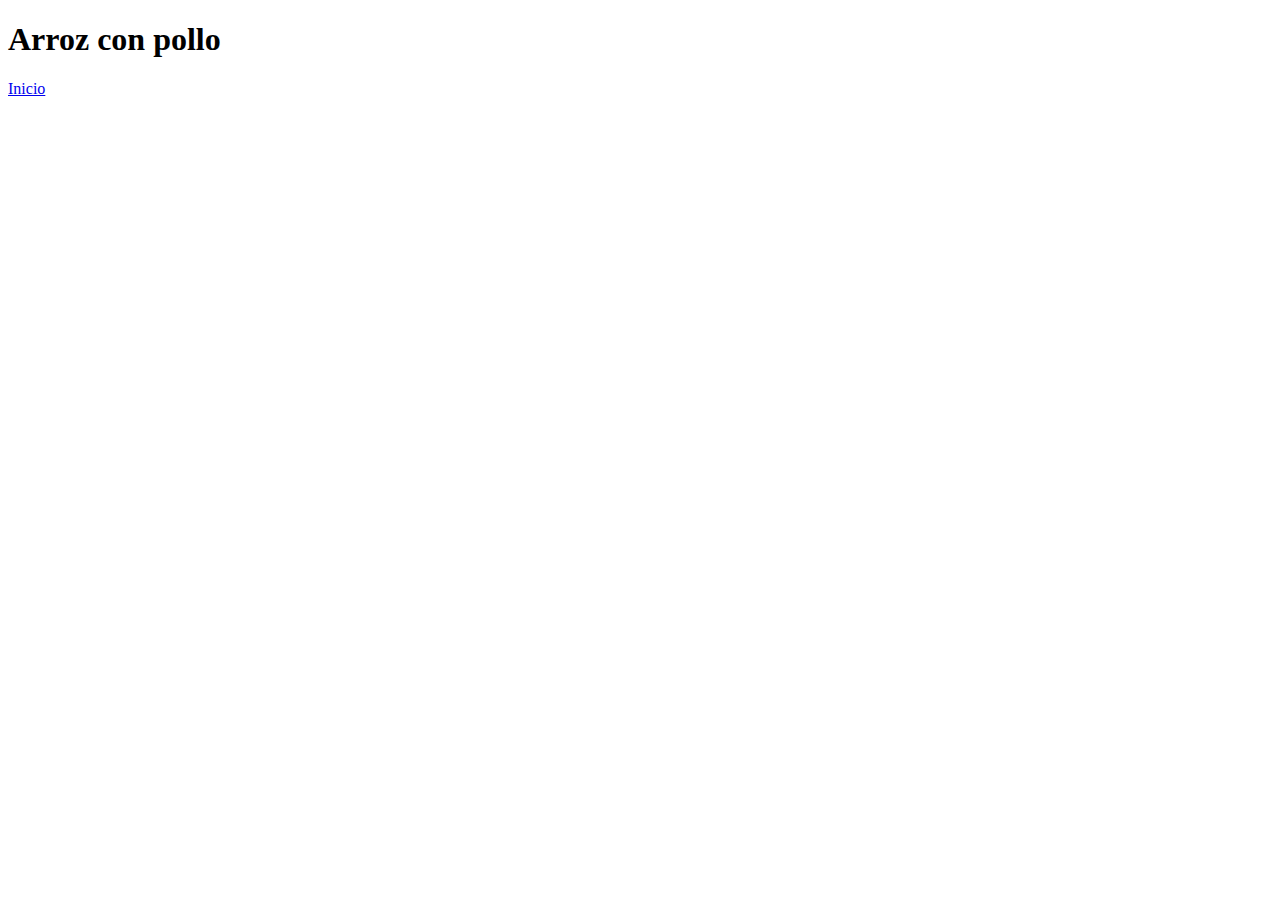
==== recipes/arroz-con-pollo.html @ a0cf5856 "Add first recipe and links to navigate" ====
<!DOCTYPE html>
<html lang="es">
    <head>
        <meta charset="UTF-8">
        <title>Odin Recipes - Arroz con pollo</title>
    </head>
    <body>
        <h1>Arroz con pollo</h1>
        <a href="../index.html">Inicio</a>
    </body>
</html>
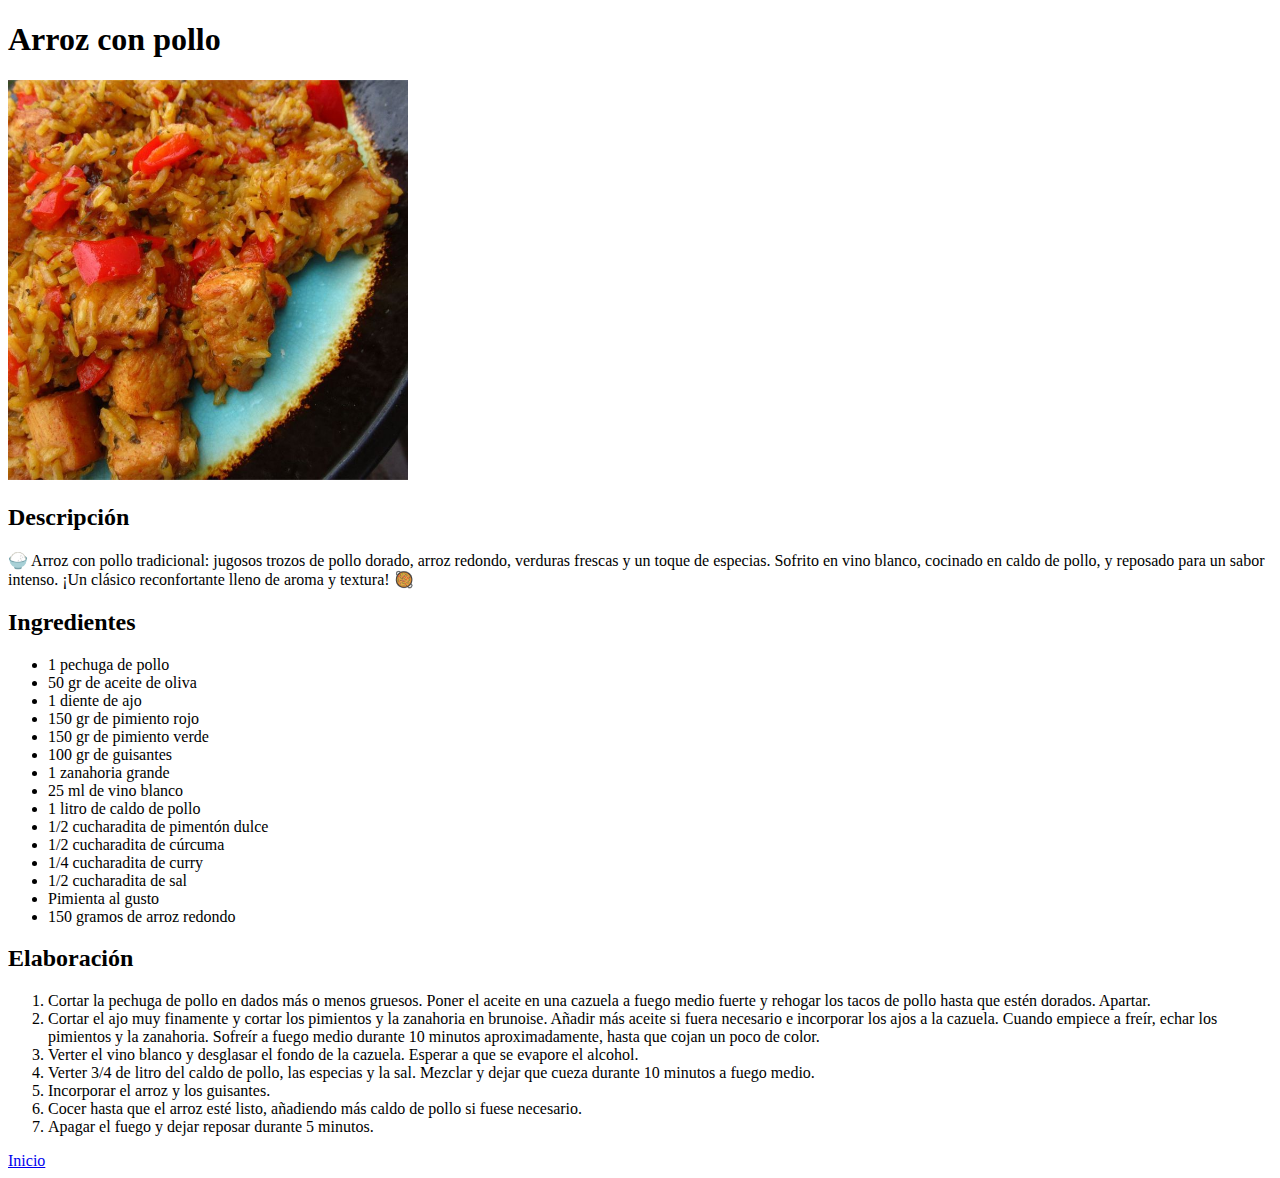
==== commit b2716473: "Add the first recipe" ====
--- a/recipes/arroz-con-pollo.html
+++ b/recipes/arroz-con-pollo.html
@@ -6,6 +6,41 @@
     </head>
     <body>
         <h1>Arroz con pollo</h1>
+        <img src="./images/arroz-con-pollo.jpg" width="400" height="400" alt="receta de arroz con pollo">
+        <h2>Descripción</h2>
+        <p>
+            🍚 Arroz con pollo tradicional: jugosos trozos de pollo dorado, arroz redondo, verduras frescas y un toque
+            de especias. Sofrito en vino blanco, cocinado en caldo de pollo, y reposado para un sabor intenso. ¡Un
+            clásico reconfortante lleno de aroma y textura! 🥘
+        </p>
+        <h2>Ingredientes</h2>
+        <ul>
+            <li>1 pechuga de pollo</li>
+            <li>50 gr de aceite de oliva</li>
+            <li>1 diente de ajo</li>
+            <li>150 gr de pimiento rojo</li>
+            <li>150 gr de pimiento verde</li>
+            <li>100 gr de guisantes</li>
+            <li>1 zanahoria grande</li>
+            <li>25 ml de vino blanco</li>
+            <li>1 litro de caldo de pollo</li>
+            <li>1/2 cucharadita de pimentón dulce</li>
+            <li>1/2 cucharadita de cúrcuma</li>
+            <li>1/4 cucharadita de curry</li>
+            <li>1/2 cucharadita de sal</li>
+            <li>Pimienta al gusto</li>
+            <li>150 gramos de arroz redondo</li>
+        </ul>
+        <h2>Elaboración</h2>
+        <ol>
+            <li>Cortar la pechuga de pollo en dados más o menos gruesos. Poner el aceite en una cazuela a fuego medio fuerte y rehogar los tacos de pollo hasta que estén dorados. Apartar.</li>
+            <li>Cortar el ajo muy finamente y cortar los pimientos y la zanahoria en brunoise. Añadir más aceite si fuera necesario e incorporar los ajos a la cazuela. Cuando empiece a freír, echar los pimientos y la zanahoria. Sofreír a fuego medio durante 10 minutos aproximadamente, hasta que cojan un poco de color.</li>
+            <li>Verter el vino blanco y desglasar el fondo de la cazuela. Esperar a que se evapore el alcohol.</li>
+            <li>Verter 3/4 de litro del caldo de pollo, las especias y la sal. Mezclar y dejar que cueza durante 10 minutos a fuego medio.</li>
+            <li>Incorporar el arroz y los guisantes.</li>
+            <li>Cocer hasta que el arroz esté listo, añadiendo más caldo de pollo si fuese necesario.</li>
+            <li>Apagar el fuego y dejar reposar durante 5 minutos.</li>
+        </ol>
         <a href="../index.html">Inicio</a>
     </body>
 </html>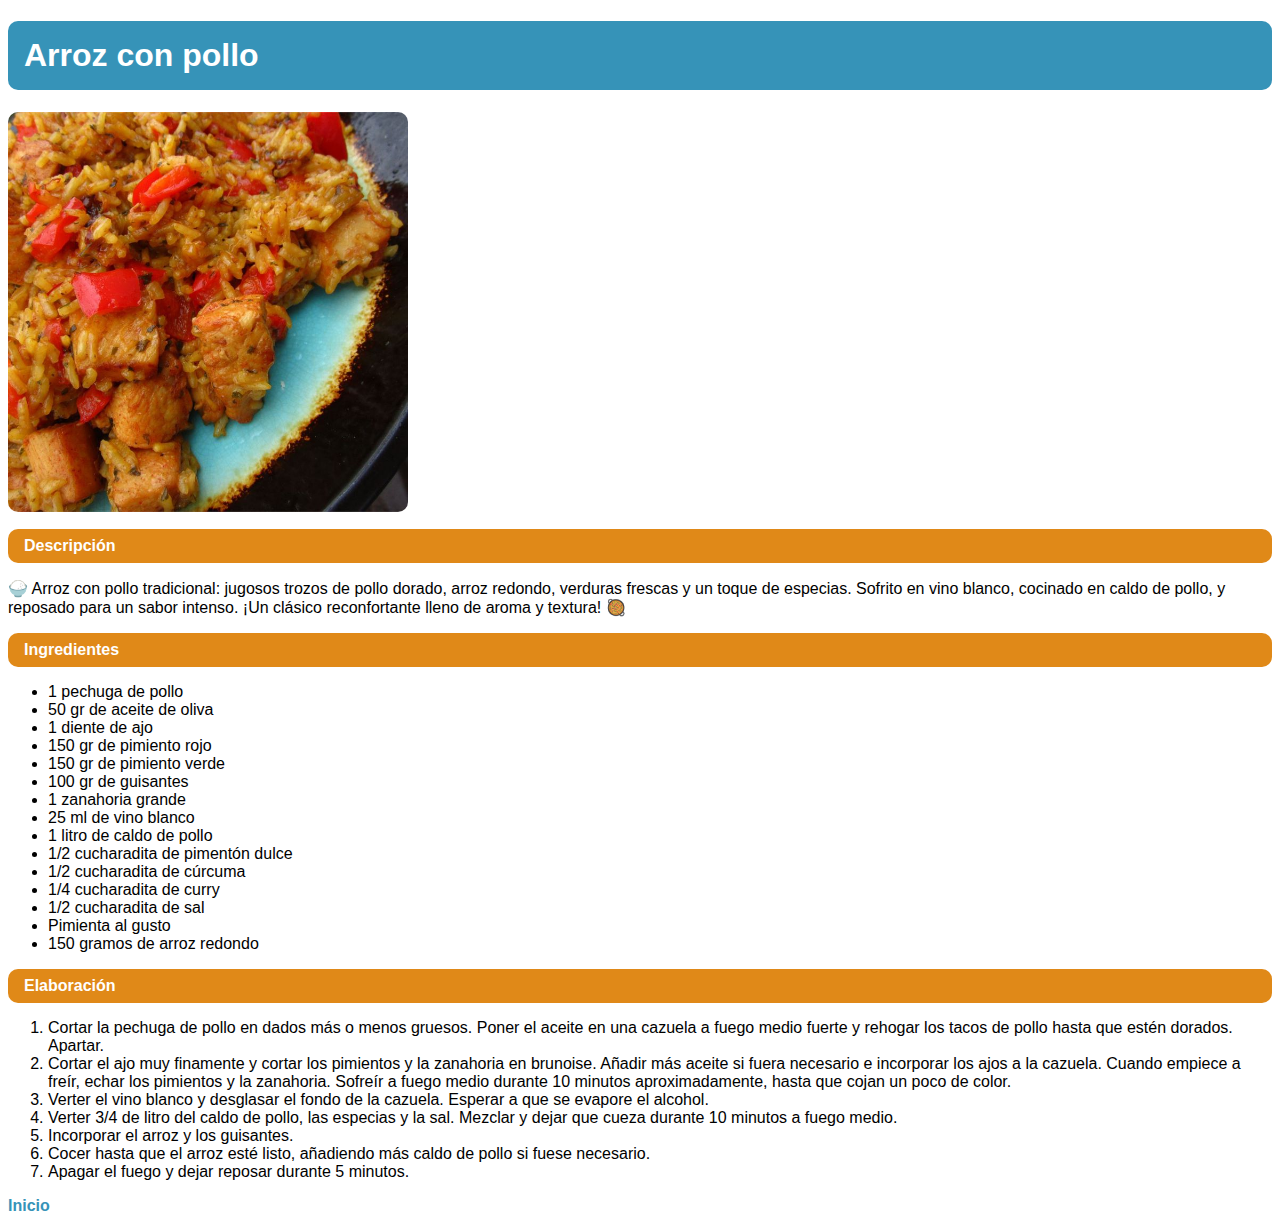
==== commit 18881823: "Add CSS styles" ====
--- a/recipes/arroz-con-pollo.html
+++ b/recipes/arroz-con-pollo.html
@@ -2,7 +2,8 @@
 <html lang="es">
     <head>
         <meta charset="UTF-8">
-        <title>Odin Recipes - Arroz con pollo</title>
+        <link rel="stylesheet" href="../style.css">
+        <title>Odin Recipes en Español - Arroz con pollo</title>
     </head>
     <body>
         <h1>Arroz con pollo</h1>
@@ -41,6 +42,6 @@
             <li>Cocer hasta que el arroz esté listo, añadiendo más caldo de pollo si fuese necesario.</li>
             <li>Apagar el fuego y dejar reposar durante 5 minutos.</li>
         </ol>
-        <a href="../index.html">Inicio</a>
+        <a class="home" href="../index.html">Inicio</a>
     </body>
 </html>--- a/style.css
+++ b/style.css
@@ -0,0 +1,46 @@
+body {
+    font-family: sans-serif;
+}
+
+a {
+    color: #3693b8;
+    text-decoration: none;
+}
+
+a.home {
+    padding: 1rem 0;
+    font-weight: bold;
+}
+
+a:hover {
+    color: #e08918;
+}
+
+h1 {
+    background-color: #3693b8;
+    border-radius: 10px;
+    color: #fff;
+    padding: 1rem;
+}
+
+h2 {
+    background-color: #e08918;
+    border-radius: 10px;
+    color: #fff;
+    padding: 0.5rem 1rem;
+    font-size: 1rem;
+}
+
+h3 {
+    padding: 0.5rem 1rem;
+    font-size: 1rem;
+}
+
+img {
+    border-radius: 10px;
+}
+
+.navigation li {
+    font-weight: bold;
+    padding: 0.5rem 0;
+}
